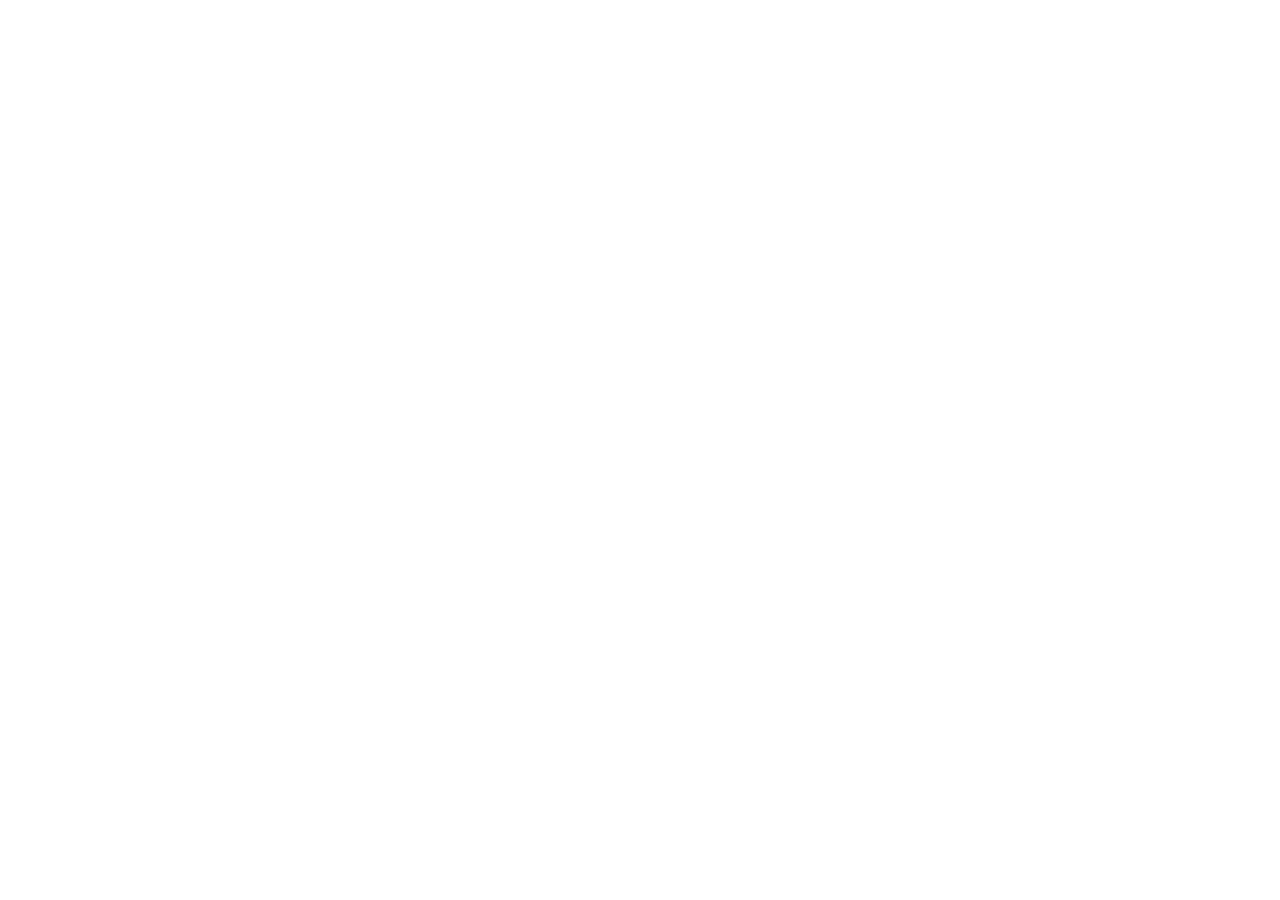
==== web/index.html @ 791c615d "first commit" ====
<!DOCTYPE html>
<html lang="en">
<head>
    <meta charset="UTF-8">
    <meta name="viewport" content="width=device-width, initial-scale=1.0">
    <title>Dentist Appointment</title>
</head>
<body>
    
</body>
</html>
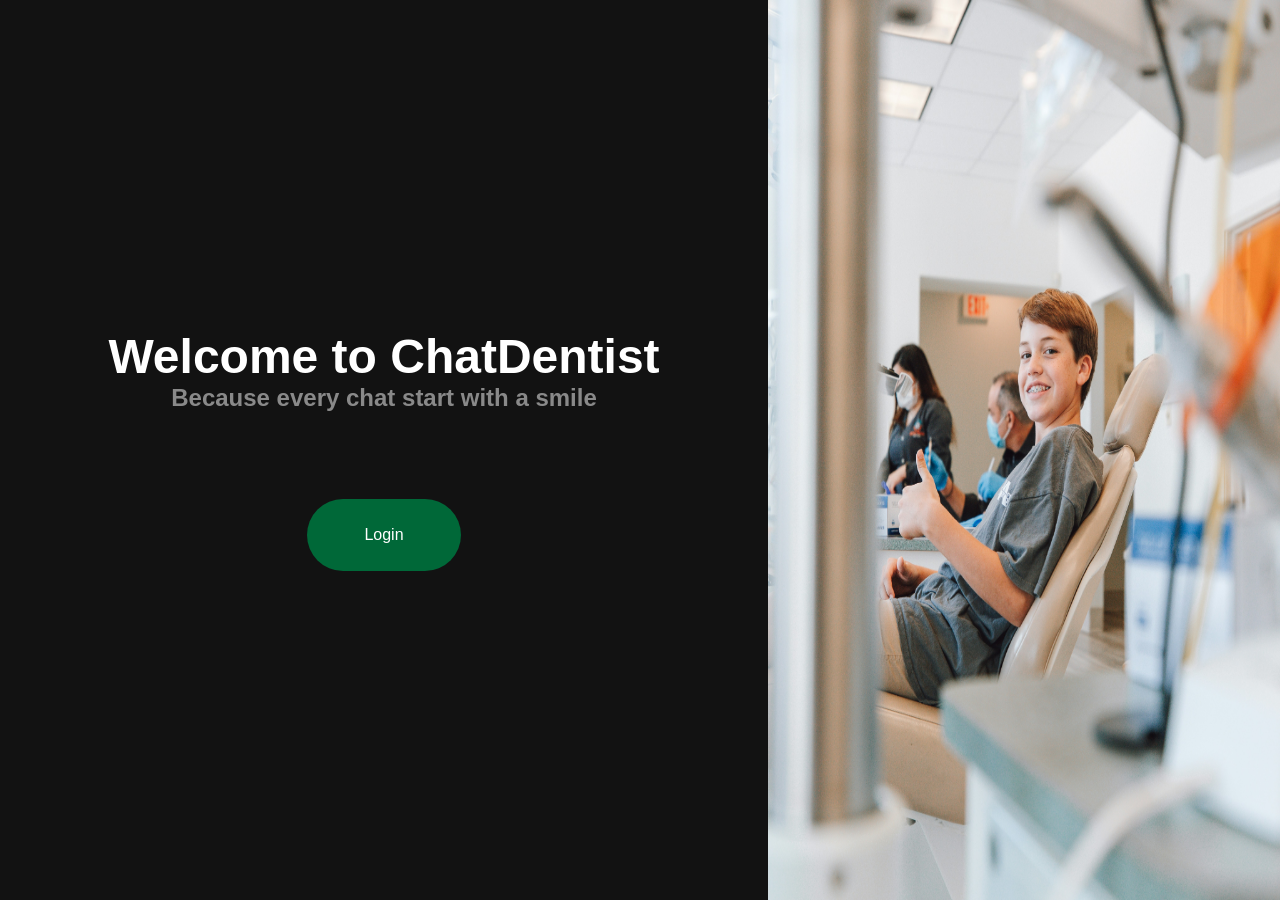
==== commit f7c0a260: "homescreen and login layout" ====
--- a/web/index.html
+++ b/web/index.html
@@ -1,11 +1,33 @@
+<!--
+Class: CIST 2373 Java Programming III
+Term: Fall 2026
+Instructor: Ronald Enz
+Description: HTML page for final project
+Author: Justin Notoma
+
+By turning in this code, I Pledge:
+    1. That I have completed the programming assignment independently
+    2. I have not copied the code from a student or any source
+    3. I have not given my code to any student
+-->
+
 <!DOCTYPE html>
 <html lang="en">
 <head>
     <meta charset="UTF-8">
     <meta name="viewport" content="width=device-width, initial-scale=1.0">
     <title>Dentist Appointment</title>
+    <link rel="stylesheet" href="./styles/homepage.css">
 </head>
 <body>
-    
+    <main>
+        <header>
+            <h1>Welcome to ChatDentist</h1>
+            <h2>Because every chat start with a smile</h2>
+        </header>
+
+        <a href="./login.html">Login</a>
+    </main>
+    <img src="./assets/imgs/cover-pic.jpg" alt="Image of a pre-teen boy smiling at the dentist office">
 </body>
 </html>
--- a/web/styles/homepage.css
+++ b/web/styles/homepage.css
@@ -0,0 +1,103 @@
+@font-face {
+    font-family: "Poppins", sans-serif;
+    src: url("../assets/fonts/Poppins/Poppins-Regular.ttf");
+    font-weight: 400;
+}
+@font-face {
+    font-family: "Poppins", sans-serif;
+    src: url("../assets/fonts/Poppins/Poppins-Bold.ttf");
+    font-weight: 700;
+}
+
+@font-face {
+    font-family: "Roboto", sans-serif;
+    src: url("../assets/fonts/Roboto/Roboto-Regular.ttf");
+    font-weight: 400;
+}
+@font-face {
+    font-family: "Roboto", sans-serif;
+    src: url("../assets/fonts/Roboto/Roboto-Bold.ttf");
+    font-weight: 700;
+}
+
+:root {
+    --font-400: "Poppins", sans-serif;
+    --font-700: "Roboto", sans-serif;
+
+    --bkg-clr: #121212;
+    --container-clr-400: #006838;
+    --border-clr-400: #37718E;
+    --font-clr-400: #fff;
+    --font-clr-500: #C33C54;
+}
+
+* {
+    margin: 0;
+    box-sizing: border-box;
+
+    font-family: var(--font-400);
+    color: var(--font-clr-400);
+}
+
+body {
+    display: flex;
+    flex-wrap: nowrap;
+    
+    width: 100%;
+    height: 100vh;
+
+    background-color: var(--bkg-clr);
+}
+
+main {
+    display: flex;
+    flex-direction: column;
+    align-items: center;
+    justify-content: center;
+    gap: 5rem;
+
+    width: 60%;
+    height: 100%;
+
+    & header {
+        width: 75%;
+        height: 10%;
+        text-align: center;
+    }
+
+    & header h1 { 
+        font-size: 3rem; 
+        font-family: var(--font-700);
+    }
+    & header h2 { 
+        font-size: 1.5rem; 
+        opacity: 0.5;
+        font-family: var(--font-700);
+    }
+
+    & a {
+        display: flex;
+        justify-content: center;
+        align-items: center;
+
+        width: 20%;
+        height: 8%;
+
+        border-radius: 50px;
+        border: none;
+
+        font-size: 1rem;
+        text-decoration: none;
+        background-color: var(--container-clr-400);
+
+        transition: all 0.5s;
+    }
+    & a:hover {
+        transform: scale(1.1);
+    }
+}
+
+img {
+    width: 40%;
+    height: 100%;
+}
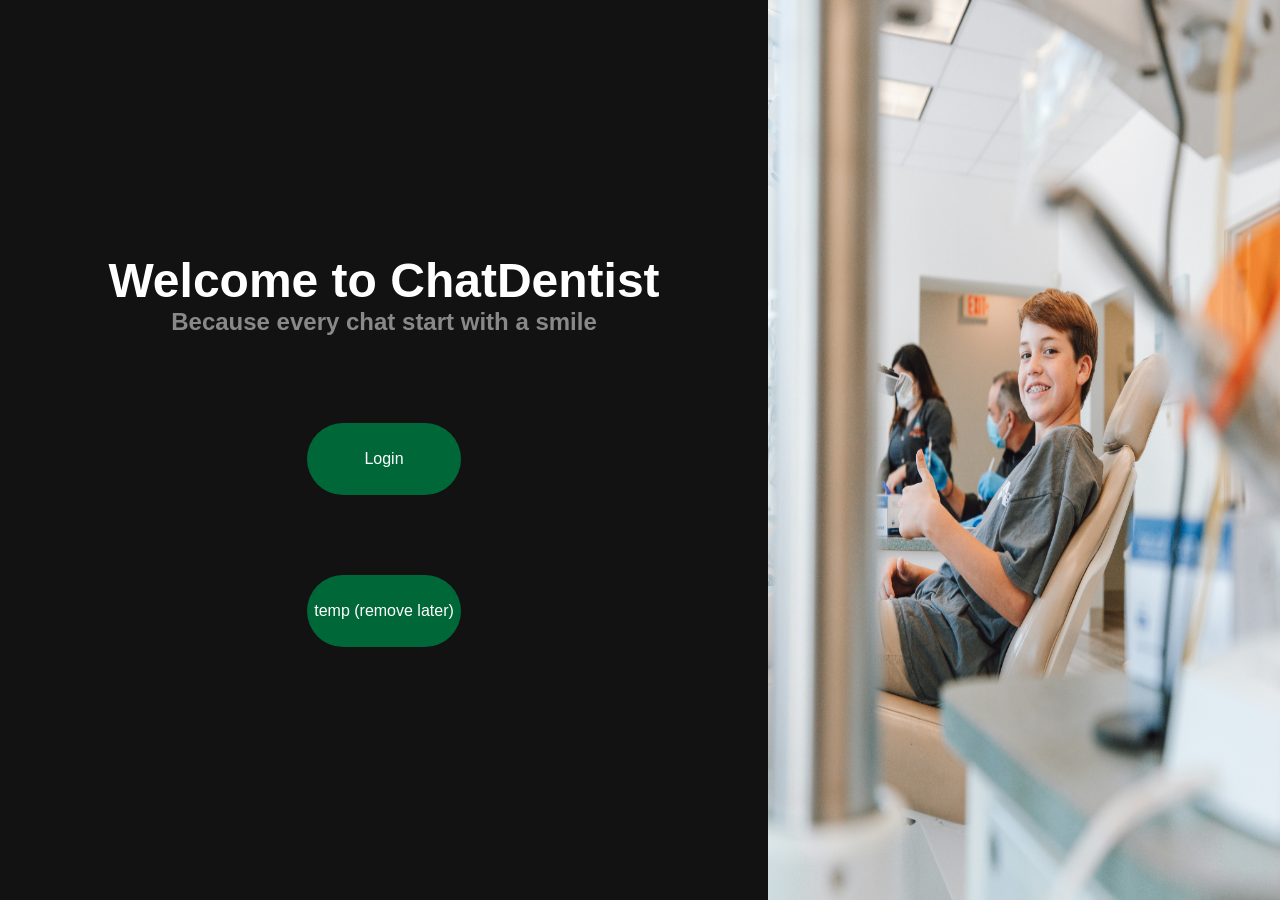
==== commit af82cf56: "Patient Info Page layout" ====
--- a/web/index.html
+++ b/web/index.html
@@ -27,6 +27,7 @@
         </header>
 
         <a href="./login.html">Login</a>
+        <a href="patientInfo.jsp">temp (remove later)</a>
     </main>
     <img src="./assets/imgs/cover-pic.jpg" alt="Image of a pre-teen boy smiling at the dentist office">
 </body>
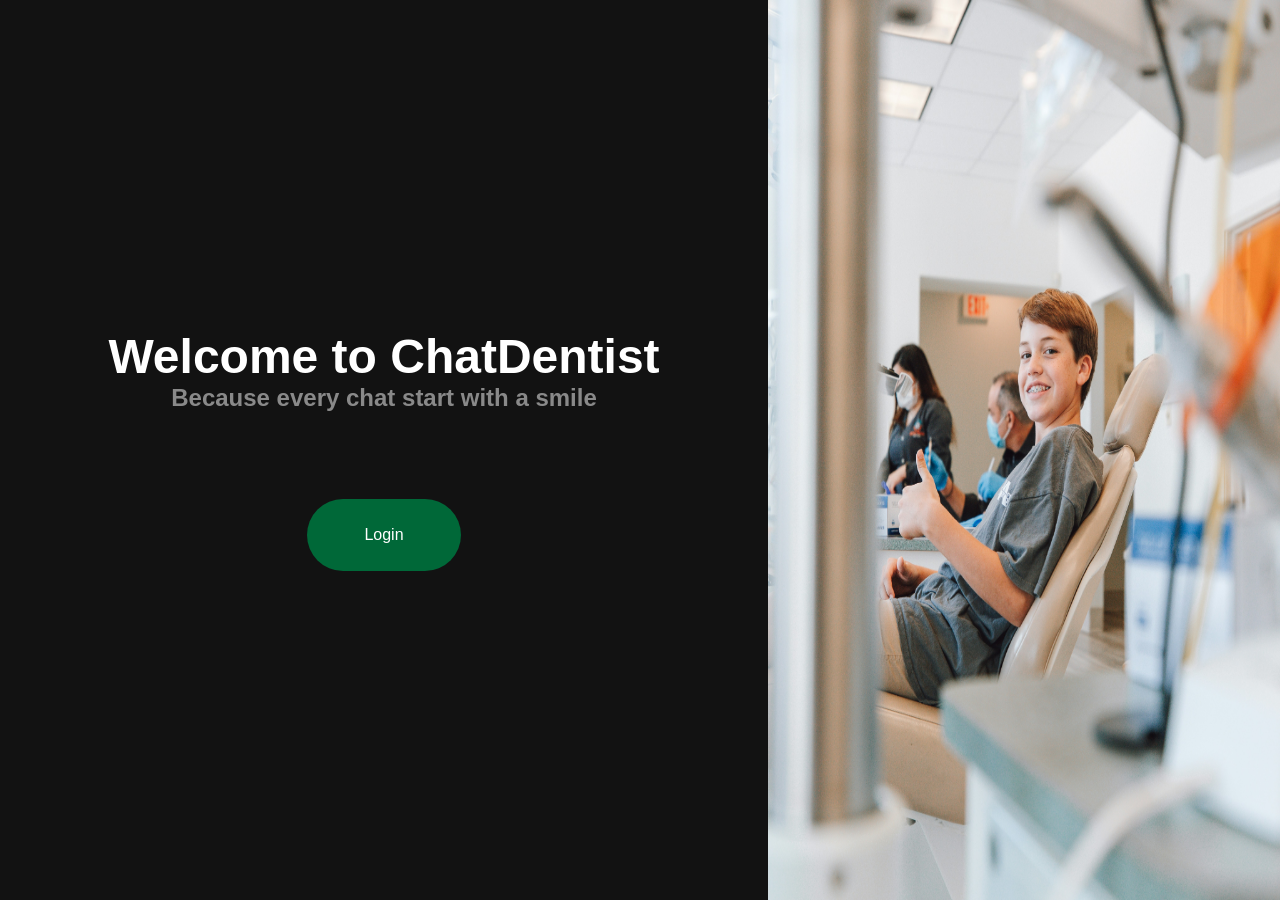
==== commit dadabba4: "Created Appointment and AppointmentList Bussiness classes" ====
--- a/web/index.html
+++ b/web/index.html
@@ -27,7 +27,6 @@
         </header>
 
         <a href="./login.html">Login</a>
-        <a href="patientInfo.jsp">temp (remove later)</a>
     </main>
     <img src="./assets/imgs/cover-pic.jpg" alt="Image of a pre-teen boy smiling at the dentist office">
 </body>
